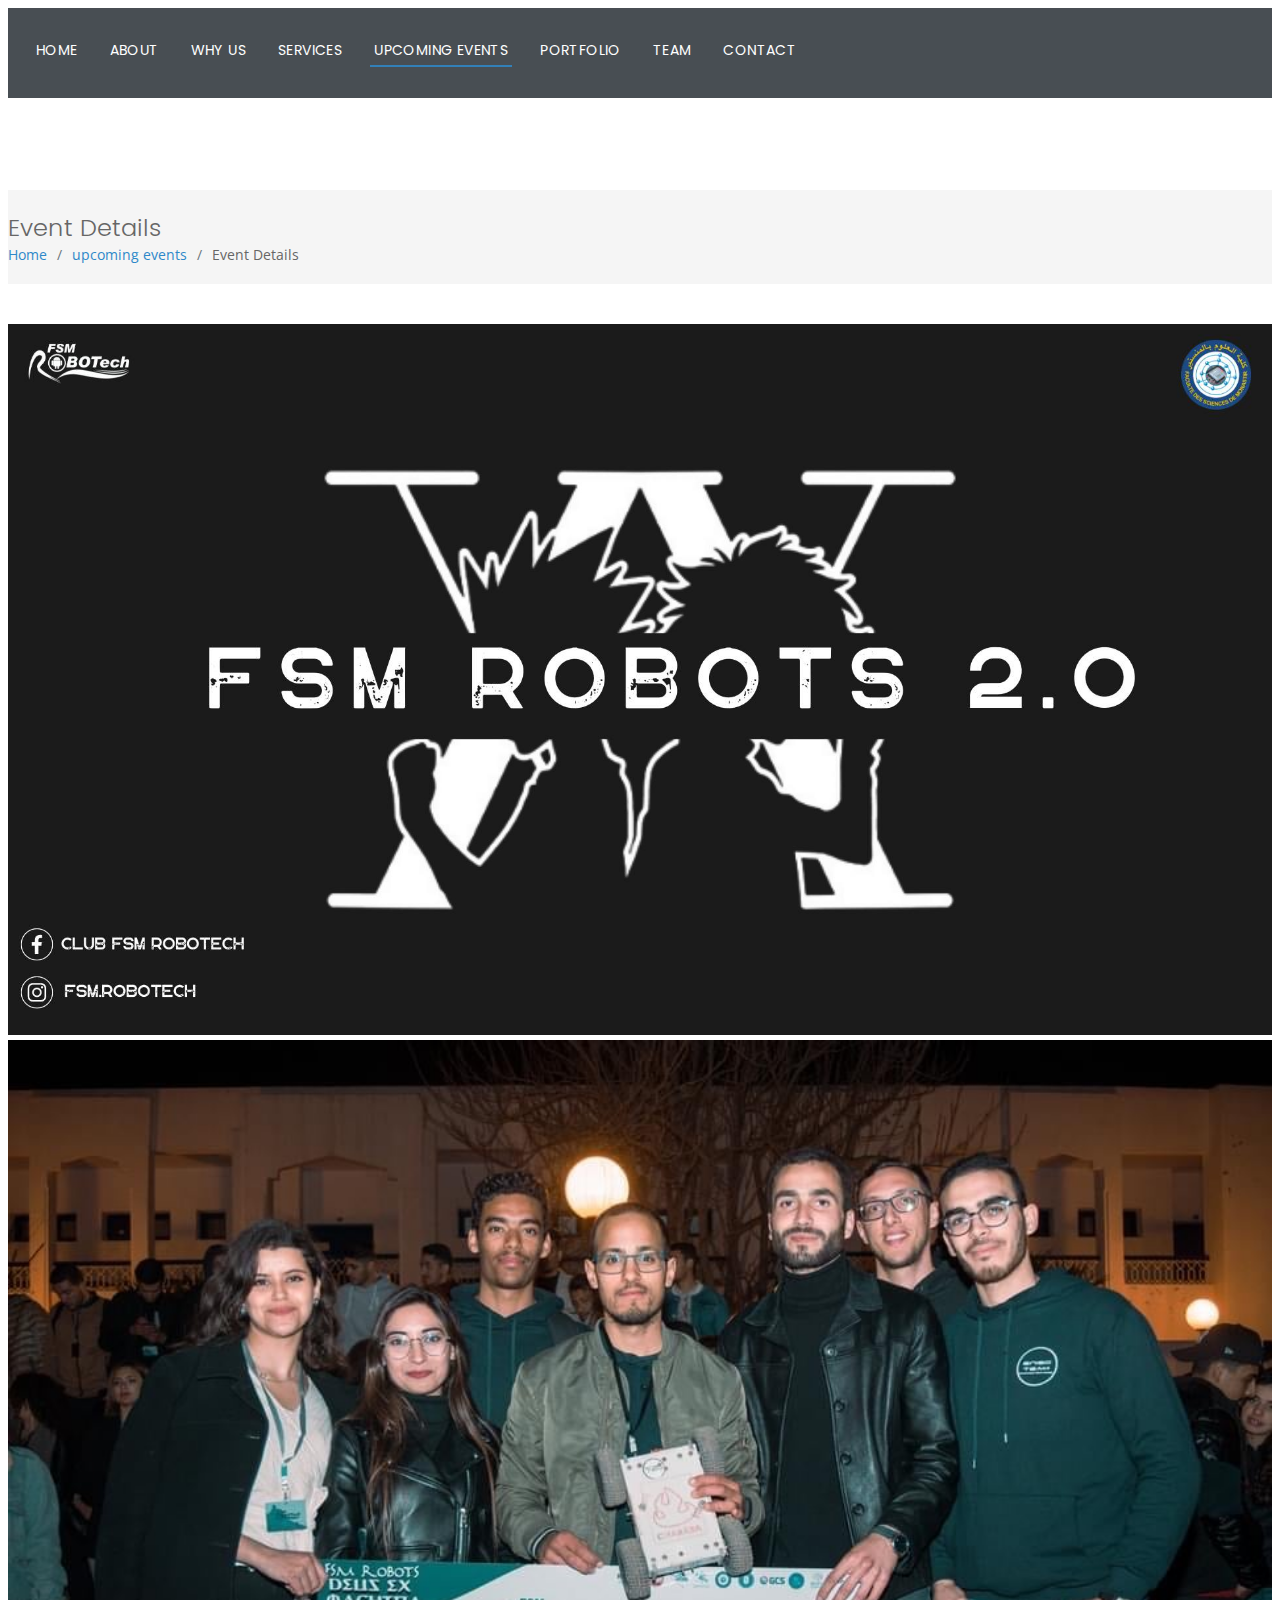
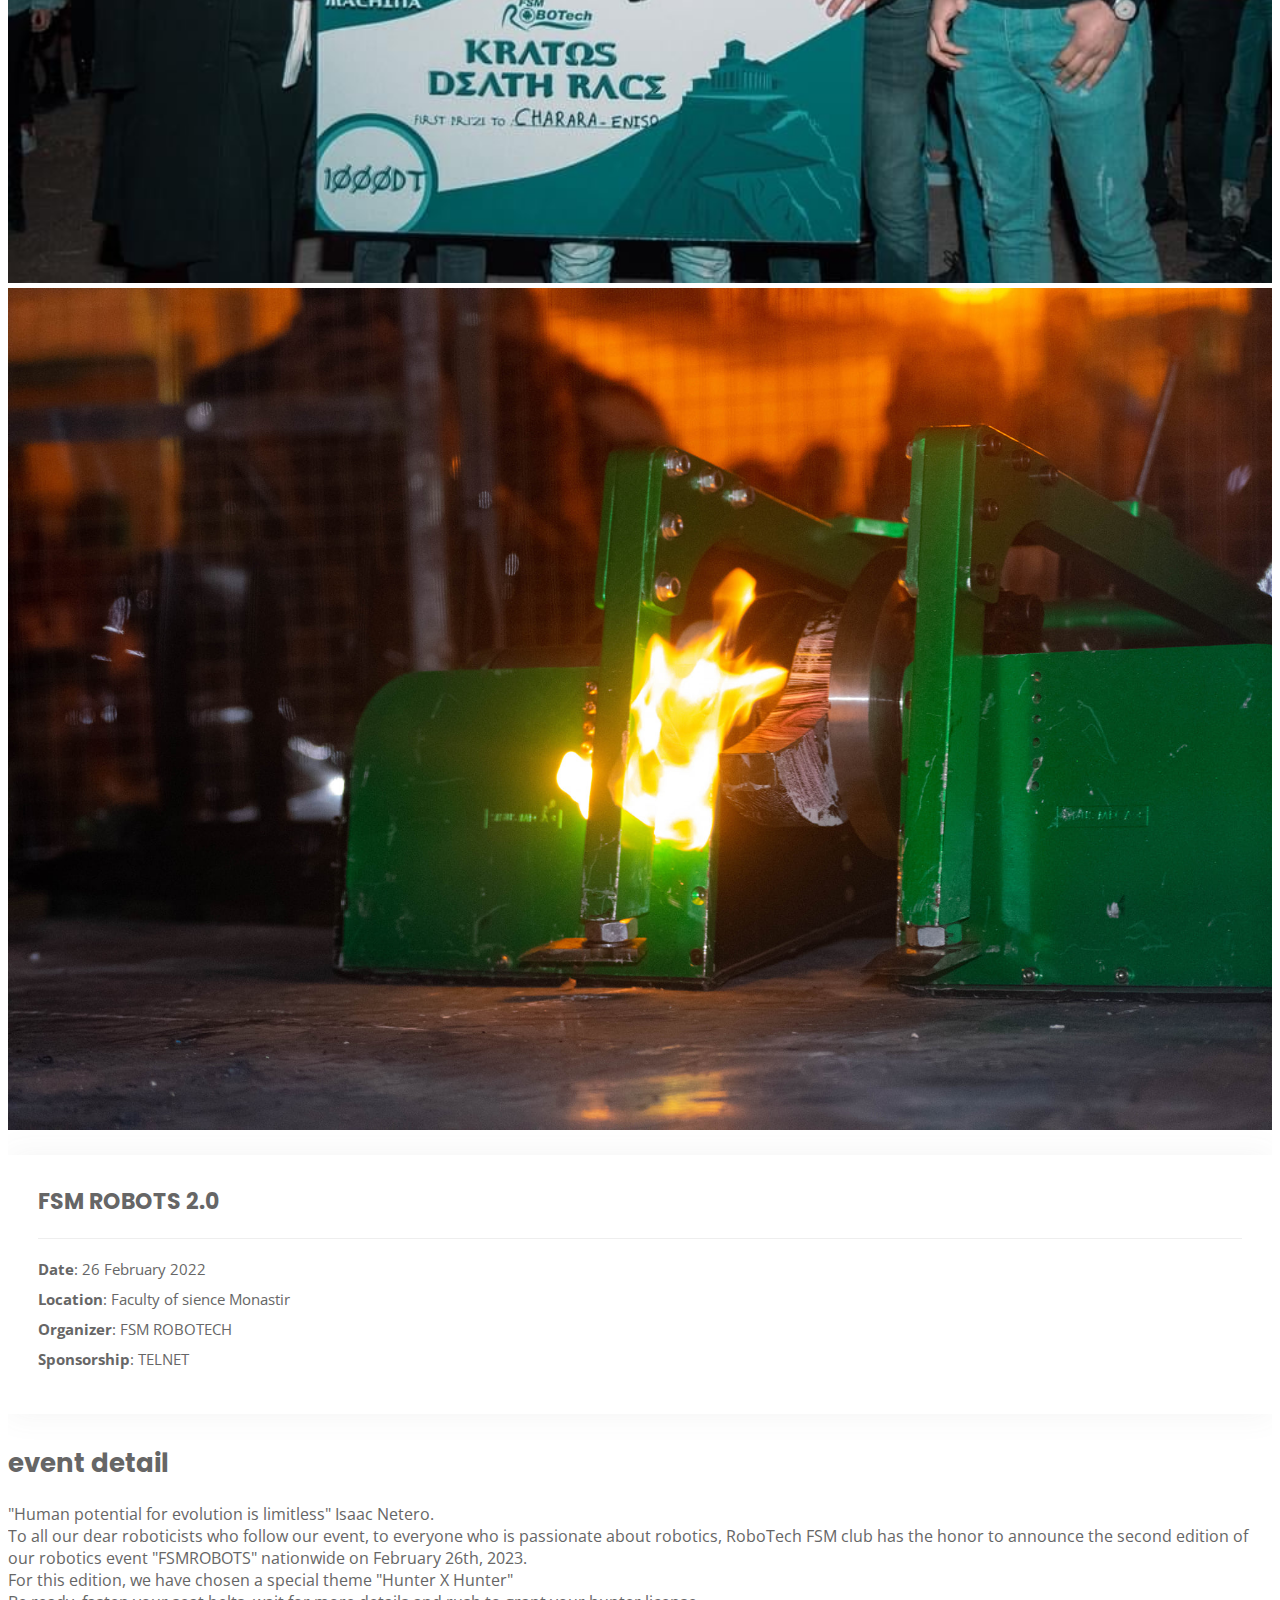
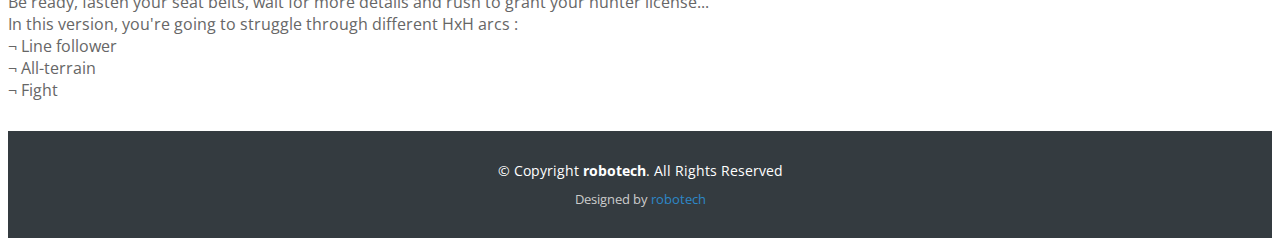
==== Fsmrobots2.0.html @ 3d5d0bc5 "adding fsm robots 2.0 competition index" ====
<!DOCTYPE html>
<html lang="en">

<head>
  <meta charset="utf-8">
  <meta content="width=device-width, initial-scale=1.0" name="viewport">

  <title>FSM ROBOTECH</title>
  <meta content="" name="description">
  <meta content="" name="keywords">

  <!-- Favicons -->
  <link href="assets/img/favicon.png" rel="icon">
  <link href="assets/img/apple-touch-icon.png" rel="apple-touch-icon">

  <!-- Google Fonts -->
  <link href="https://fonts.googleapis.com/css?family=Open+Sans:300,300i,400,400i,700,700i|Poppins:300,400,500,700" rel="stylesheet">

  <!-- Vendor CSS Files -->
  <link href="assets/vendor/aos/aos.css" rel="stylesheet">
  <link href="assets/vendor/bootstrap/css/bootstrap.min.css" rel="stylesheet">
  <link href="assets/vendor/bootstrap-icons/bootstrap-icons.css" rel="stylesheet">
  <link href="assets/vendor/boxicons/css/boxicons.min.css" rel="stylesheet">
  <link href="assets/vendor/glightbox/css/glightbox.min.css" rel="stylesheet">
  <link href="assets/vendor/swiper/swiper-bundle.min.css" rel="stylesheet">


  <!-- Template Main CSS File -->
  <link href="assets/css/style.css" rel="stylesheet">
</head>

<body>

  <!-- ======= Header ======= -->
  <header id="header" class="fixed-top d-flex align-items-center ">
    <div class="container d-flex justify-content-between align-items-center">

      <div id="logo">
        <a href="index.html"><img src="assets/img/logo.png" alt=""></a>
      </div>

      <nav id="navbar" class="navbar">
        <ul>
          <li><a class="nav-link scrollto" href="#hero">Home</a></li>
          <li><a class="nav-link scrollto" href="#about">About</a></li>
          <li><a class="nav-link scrollto" href="#presentation">why us</a></li>
          <li><a class="nav-link scrollto" href="#services">Services</a></li>
          <li><a class="nav-link scrollto active" href="#upcoming-events">upcoming events</a></li>
          <li><a class="nav-link scrollto " href="#portfolio">Portfolio</a></li>
          <li><a class="nav-link scrollto" href="#team">Team</a></li>
          <li><a class="nav-link scrollto" href="#contact">Contact</a></li>
        </ul>
        <i class="bi bi-list mobile-nav-toggle"></i>
      </nav><!-- .navbar -->
    </div>
  </header><!-- End Header -->

  <main id="main">

    <!-- ======= Breadcrumbs Section ======= -->
    <section class="breadcrumbs">
      <div class="container">

        <div class="d-flex justify-content-between align-items-center">
          <h2>Event Details</h2>
          <ol>
            <li><a href="index.html">Home</a></li>
            <li><a href="portfolio.html">upcoming events</a></li>
            <li>Event Details</li>
          </ol>
        </div>

      </div>
    </section><!-- Breadcrumbs Section -->

    <!-- ======= Portfolio Details Section ======= -->
    <section id="portfolio-details" class="portfolio-details">
      <div class="container">

        <div class="row gy-4">

          <div class="col-lg-8">
            <div class="portfolio-details-slider swiper">
              <div class="swiper-wrapper align-items-center">

                <div class="swiper-slide">
                  <img src="assets/img/fsm-robots2/fsm-robots1.jpg" alt="">
                </div>

                <div class="swiper-slide">
                  <img src="assets/img/fsm-robots2/fsm-robots2.jpg" alt="">
                </div>

                <div class="swiper-slide">
                  <img src="assets/img/fsm-robots2/fsm-robots3.jpg" alt="">
                </div>

              </div>
              <div class="swiper-pagination"></div>
            </div>
          </div>

          <div class="col-lg-4">
            <div class="portfolio-info">
              <h3>FSM ROBOTS 2.0</h3>
              <ul>
                <li><strong>Date</strong>: 26 February 2022</li>
                <li><strong>Location</strong>: Faculty of sience Monastir</li>
                <li><strong>Organizer</strong>: FSM ROBOTECH</li>
                <li><strong>Sponsorship</strong>: TELNET</li>
              </ul>
            </div>
            <div class="portfolio-description">
              <h2>event detail</h2>
              <p>
                "Human potential for evolution is limitless" Isaac Netero. <br>
                To all our dear roboticists who follow our event, to everyone who is passionate about robotics, RoboTech FSM club has the honor to announce the second edition of our robotics event "FSMROBOTS" nationwide on
                February 26th, 2023. <br>
                For this edition, we have chosen a special theme "Hunter X Hunter"<br>
                Be ready, fasten your seat belts, wait for more details and rush to grant your hunter license... <br>
                In this version, you're going to struggle through different HxH arcs : <br>
                ¬ Line follower <br>
                ¬ All-terrain <br>
                ¬ Fight <br>
              </p>
            </div>
          </div>

        </div>

      </div>
    </section><!-- End Portfolio Details Section -->

  </main><!-- End #main -->

  <!-- ======= Footer ======= -->
  <footer id="footer">
    <div class="footer-top">
      <div class="container">

      </div>
    </div>

    <div class="container">
      <div class="copyright">
        &copy; Copyright <strong>robotech</strong>. All Rights Reserved
      </div>
      <div class="credits">
        Designed by <a href="siterobotech ">robotech</a>
      </div>
    </div>
  </footer><!-- End Footer -->

  <a href="#" class="back-to-top d-flex align-items-center justify-content-center"><i class="bi bi-arrow-up-short"></i></a>

  <!-- Vendor JS Files -->
  <script src="assets/vendor/purecounter/purecounter_vanilla.js"></script>
  <script src="assets/vendor/aos/aos.js"></script>
  <script src="assets/vendor/bootstrap/js/bootstrap.bundle.min.js"></script>
  <script src="assets/vendor/glightbox/js/glightbox.min.js"></script>
  <script src="assets/vendor/isotope-layout/isotope.pkgd.min.js"></script>
  <script src="assets/vendor/swiper/swiper-bundle.min.js"></script>
  <script src="assets/vendor/php-email-form/validate.js"></script>

  <!-- Template Main JS File -->
  <script src="assets/js/main.js"></script>

  <!--bootstrap link-->
  <script src="assets/bootstrap/js/bootstrap.min.js"></script>


</body>

</html>
---- assets/css/style.css ----
body {
  background: #fff;
  color: #666666;
  font-family: "Open Sans", sans-serif;
}

a {
  color: #2d88c9;
  text-decoration: none;
}

a:hover,
a:active,
a:focus {
  color: #4e73c3;
  outline: none;
  text-decoration: none;
}

p {
  padding: 0;
  margin: 0 0 30px 0;
}

h1,
h2,
h3,
h4,
h5,
h6 {
  font-family: "Poppins", sans-serif;
  font-weight: 400;
  margin: 0 0 20px 0;
  padding: 0;
}

/*--------------------------------------------------------------
# Back to top button
--------------------------------------------------------------*/
.back-to-top {
  position: fixed;
  visibility: hidden;
  opacity: 0;
  right: 15px;
  bottom: 15px;
  z-index: 996;
  background: #338dce;
  width: 40px;
  height: 40px;
  border-radius: 4px;
  transition: all 0.4s;
}

.back-to-top i {
  font-size: 28px;
  color: #fff;
  line-height: 0;
}

.back-to-top:hover {
  background: #4d75cc;
  color: #fff;
}

.back-to-top.active {
  visibility: visible;
  opacity: 1;
}

/*--------------------------------------------------------------
# Disable AOS delay on mobile
--------------------------------------------------------------*/
@media screen and (max-width: 768px) {
  [data-aos-delay] {
    transition-delay: 0 !important;
  }
}

/*--------------------------------------------------------------
# Header
--------------------------------------------------------------*/
#header {
  height: 90px;
  transition: all 0.5s;
  z-index: 997;
  background: rgba(52, 59, 64, 0.9);
}

#header #logo h1 {
  font-size: 32px;
  margin: 0;
  line-height: 1;
  font-family: "Poppins", sans-serif;
  font-weight: 700;
  letter-spacing: 3px;
  text-transform: uppercase;
}

#header #logo h1 a,
#header #logo h1 a:hover {
  color: #fff;
}

#header #logo img {
  padding: 0;
  margin: 0;
}

#header.header-transparent {
  background: transparent;
}

#header.header-scrolled {
  background: rgba(52, 59, 64, 0.9);
  height: 70px;
  transition: all 0.5s;
}

.scrolled-offset {
  margin-top: 70px;
}

/*--------------------------------------------------------------
# Navigation Menu
--------------------------------------------------------------*/
/**
* Desktop Navigation 
*/
.navbar {
  padding: 0;
}

.navbar ul {
  margin: 0;
  padding: 0;
  display: flex;
  list-style: none;
  align-items: center;
}

.navbar li {
  position: relative;
}

.navbar>ul>li {
  white-space: nowrap;
  padding: 10px 0 10px 24px;
}

.navbar a,
.navbar a:focus {
  display: flex;
  align-items: center;
  justify-content: space-between;
  font-family: "Poppins", sans-serif;
  color: #fff;
  font-size: 14px;
  padding: 0 4px;
  white-space: nowrap;
  transition: 0.3s;
  letter-spacing: 0.4px;
  position: relative;
  text-transform: uppercase;
}

.navbar a i,
.navbar a:focus i {
  font-size: 12px;
  line-height: 0;
  margin-left: 5px;
}

.navbar>ul>li>a:before {
  content: "";
  position: absolute;
  width: 100%;
  height: 2px;
  bottom: -6px;
  left: 0;
  background-color: #3280b8;
  visibility: hidden;
  transform: scaleX(0);
  transition: all 0.3s ease-in-out 0s;
}

.navbar a:hover:before,
.navbar li:hover>a:before,
.navbar .active:before {
  visibility: visible;
  transform: scaleX(1);
}

.navbar a:hover,
.navbar .active,
.navbar .active:focus,
.navbar li:hover>a {
  color: #fff;
}
/**
* Mobile Navigation 
*/
.mobile-nav-toggle {
  color: #fff;
  font-size: 28px;
  cursor: pointer;
  display: none;
  line-height: 0;
  transition: 0.5s;
}

@media (max-width: 991px) {
  .mobile-nav-toggle {
    display: block;
  }

  .navbar ul {
    display: none;
  }
}

.navbar-mobile {
  position: fixed;
  overflow: hidden;
  top: 0;
  right: 0;
  left: 0;
  bottom: 0;
  background: rgba(77, 77, 77, 0.9);
  transition: 0.3s;
  z-index: 999;
}

.navbar-mobile .mobile-nav-toggle {
  position: absolute;
  top: 15px;
  right: 15px;
}

.navbar-mobile ul {
  display: block;
  position: absolute;
  top: 55px;
  right: 15px;
  bottom: 15px;
  left: 15px;
  padding: 10px 0;
  background-color: #fff;
  overflow-y: auto;
  transition: 0.3s;
}

.navbar-mobile>ul>li {
  padding: 0;
}

.navbar-mobile a:hover:before,
.navbar-mobile li:hover>a:before,
.navbar-mobile .active:before {
  visibility: hidden;
}

.navbar-mobile a,
.navbar-mobile a:focus {
  padding: 10px 20px;
  font-size: 15px;
  color: #666666;
}

.navbar-mobile a:hover,
.navbar-mobile .active,
.navbar-mobile li:hover>a {
  color: #3280b8;
}

.navbar-mobile .getstarted,
.navbar-mobile .getstarted:focus {
  margin: 15px;
}
/*--------------------------------------------------------------
# Hero Section
--------------------------------------------------------------*/
#hero {
  width: 100%;
  height: 100vh;
  background: url(../img/hero-bg.jpg) top center;
  background-size: cover;
  position: relative;
}

@media (min-width: 1024px) {
  #hero {
    background-attachment: fixed;
  }
}

#hero:before {
  content: "";
  background: rgba(0, 0, 0, 0.6);
  position: absolute;
  bottom: 0;
  top: 0;
  left: 0;
  right: 0;
}

#hero .hero-container {
  position: absolute;
  bottom: 0;
  top: 0;
  left: 0;
  right: 0;
  display: flex;
  justify-content: center;
  align-items: center;
  flex-direction: column;
  text-align: center;
}

#hero h1 {
  margin: 30px 0 10px 0;
  font-size: 48px;
  font-weight: 700;
  line-height: 56px;
  text-transform: uppercase;
  color: #fff;
}

@media (max-width: 768px) {
  #hero h1 {
    font-size: 28px;
    line-height: 36px;
  }
}

#hero h2 {
  color: #eee;
  margin-bottom: 50px;
  font-size: 24px;
}

@media (max-width: 768px) {
  #hero h2 {
    font-size: 18px;
    line-height: 24px;
    margin-bottom: 30px;
  }
}

#hero .btn-get-started {
  font-family: "Poppins", sans-serif;
  text-transform: uppercase;
  font-weight: 500;
  font-size: 16px;
  letter-spacing: 1px;
  display: inline-block;
  padding: 8px 28px;
  border-radius: 50px;
  transition: 0.5s;
  margin: 10px;
  border: 2px solid #fff;
  color: #fff;
}

#hero .btn-get-started:hover {
  background: #3280b8;
  border: 2px solid #3280b8;
}

/*--------------------------------------------------------------
# Sections
--------------------------------------------------------------*/
section {
  overflow: hidden;
}

/* Sections Header
--------------------------------*/
.section-header .section-title {
  font-size: 32px;
  color: #111;
  text-transform: uppercase;
  text-align: center;
  font-weight: 700;
  margin-bottom: 5px;
}

.section-header .section-description {
  text-align: center;
  padding-bottom: 40px;
  color: #999;
}

/*--------------------------------------------------------------
# Breadcrumbs
--------------------------------------------------------------*/
.breadcrumbs {
  padding: 20px 0;
  background-color: whitesmoke;
  min-height: 40px;
  margin-top: 92px;
}

.breadcrumbs h2 {
  font-size: 24px;
  font-weight: 300;
  margin: 0;
}

@media (max-width: 992px) {
  .breadcrumbs h2 {
    margin: 0 0 10px 0;
  }
}

.breadcrumbs ol {
  display: flex;
  flex-wrap: wrap;
  list-style: none;
  padding: 0;
  margin: 0;
  font-size: 14px;
}

.breadcrumbs ol li+li {
  padding-left: 10px;
}

.breadcrumbs ol li+li::before {
  display: inline-block;
  padding-right: 10px;
  color: #6c757d;
  content: "/";
}

@media (max-width: 768px) {
  .breadcrumbs .d-flex {
    display: block !important;
  }

  .breadcrumbs ol {
    display: block;
  }

  .breadcrumbs ol li {
    display: inline-block;
  }
}

/* About Us Section
--------------------------------*/
#about {
  background: #fff;
  padding: 80px 0;
}

#about .about-container .content {
  background: #fff;
}

#about .about-container .title {
  color: #333;
  font-weight: 700;
  font-size: 32px;
}
.background img {
  width: 700px;
  float: right;
}

@media (max-width: 768px) {
  .background img {
    width: 400px;
  }
  #about .about-container .title {
    padding-top: 15px;
  }
}

#about .about-container p {
  line-height: 26px;
}

#about .about-container p:last-child {
  margin-bottom: 0;
}

#about .about-container .icon-box {
  background: #fff;
  background-size: cover;
  padding: 0 0 30px 0;
}

#about .about-container .icon-box .icon {
  float: left;
  background: #fff;
  width: 64px;
  height: 64px;
  display: flex;
  justify-content: center;
  align-items: center;
  flex-direction: column;
  text-align: center;
  border-radius: 50%;
  border: 2px solid #3280b8;
}

#about .about-container .icon-box .icon i {
  color: #3280b8;
  font-size: 24px;
  line-height: 0;
}

#about .about-container .icon-box .title {
  margin-left: 80px;
  font-weight: 500;
  margin-bottom: 5px;
  font-size: 18px;
  text-transform: uppercase;
}

#about .about-container .icon-box .title a {
  color: #111;
}

#about .about-container .icon-box .description {
  margin-left: 80px;
  line-height: 24px;
  font-size: 14px;
}

/* Facts Section
--------------------------------*/
#facts {
  background: #f7f7f7;
  padding: 80px 0 60px 0;
}

#facts .counters span {
  font-size: 48px;
  display: block;
  color: #3280b8;
}

#facts .counters p {
  padding: 0;
  margin: 0 0 20px 0;
  font-family: "Poppins", sans-serif;
  font-size: 14px;
}

/* Services Section
--------------------------------*/
#services {
  background: #fff;
  background-size: cover;
  padding: 80px 0 60px 0;
}

#services .box {
  padding: 50px 20px;
  margin-bottom: 50px;
  text-align: center;
  border: 1px solid #e6e6e6;
  height: 200px;
  position: relative;
  background: #fafafa;
}

#services .icon {
  position: absolute;
  top: -36px;
  left: calc(50% - 36px);
  transition: 0.2s;
  border-radius: 50%;
  border: 6px solid #fff;
  display: flex;
  justify-content: center;
  align-items: center;
  flex-direction: column;
  text-align: center;
  width: 72px;
  height: 72px;
  background: #3280b8;
}

#services .icon a {
  display: inline-block;
}

#services .icon i {
  color: #fff;
  font-size: 24px;
  line-height: 0;
}

#services .box:hover .icon {
  background: #fff;
  border: 2px solid #3280b8;
}

#services .box:hover .icon i {
  color: #3280b8;
}

#services .box:hover .icon a {
  color: #3280b8;
}

#services .title {
  font-weight: 700;
  font-size: 18px;
  margin-bottom: 15px;
  text-transform: uppercase;
}

#services .title a {
  color: #111;
}

#services .description {
  font-size: 14px;
  line-height: 24px;
}

/* Call To Action Section
--------------------------------*/
#call-to-action {
  background: linear-gradient(rgba(0, 0, 0, 0.6), rgba(0, 0, 0, 0.6)), url(../img/call-to-action-bg.jpg) fixed center center;
  background-size: cover;
  padding: 80px 0;
}

@media (max-width: 1024px) {
  #call-to-action {
    background-attachment: scroll;
  }
}

#call-to-action .cta-title {
  color: #fff;
  font-size: 28px;
  font-weight: 700;
}

#call-to-action .cta-text {
  color: #fff;
}

@media (min-width: 769px) {
  #call-to-action .cta-btn-container {
    display: flex;
    align-items: center;
    justify-content: flex-end;
  }
}

#call-to-action .cta-btn {
  font-family: "Poppins", sans-serif;
  text-transform: uppercase;
  font-weight: 500;
  font-size: 16px;
  letter-spacing: 1px;
  display: inline-block;
  padding: 8px 30px;
  border-radius: 50px;
  transition: 0.5s;
  margin: 10px;
  border: 2px solid #fff;
  color: #fff;
}

#call-to-action .cta-btn:hover {
  background: #3280b8;
  border: 2px solid #3280b8;
}

/* Portfolio Section
--------------------------------*/
#portfolio {
  background: #f7f7f7;
  padding: 80px 0;
}

#portfolio #portfolio-flters {
  padding: 0;
  margin: 0 auto 25px auto;
  list-style: none;
  text-align: center;
  border-radius: 50px;
}

#portfolio #portfolio-flters li {
  cursor: pointer;
  display: inline-block;
  padding: 12px 18px 14px 18px;
  font-size: 14px;
  font-weight: 500;
  line-height: 1;
  color: #666666;
  margin: 0 5px 10px 5px;
  transition: all ease-in-out 0.3s;
  background: white;
  border-radius: 4px;
}

#portfolio #portfolio-flters li:hover,
#portfolio #portfolio-flters li.filter-active {
  color: #fff;
  background: #3280b8;
}

#portfolio #portfolio-flters li:last-child {
  margin-right: 0;
}

#portfolio .portfolio-item {
  margin-bottom: 30px;
  overflow: hidden;
}

#portfolio .portfolio-item img {
  position: relative;
  top: 0;
  transition: all 0.6s cubic-bezier(0.645, 0.045, 0.355, 1);
}

#portfolio .portfolio-item .portfolio-info {
  opacity: 0;
  position: absolute;
  left: 12px;
  right: 12px;
  bottom: -50px;
  z-index: 3;
  transition: all ease-in-out 0.3s;
  background: #3280b8;
  padding: 15px 20px;
}

#portfolio .portfolio-item .portfolio-info h4 {
  font-size: 18px;
  color: #fff;
  font-weight: 600;
}

#portfolio .portfolio-item .portfolio-info p {
  color: #fff;
  font-size: 14px;
  margin-bottom: 0;
}

#portfolio .portfolio-item .portfolio-info .preview-link,
#portfolio .portfolio-item .portfolio-info .details-link {
  position: absolute;
  right: 50px;
  font-size: 24px;
  top: calc(50% - 18px);
  color: white;
  transition: ease-in-out 0.3s;
}

#portfolio .portfolio-item .portfolio-info .preview-link:hover,
#portfolio .portfolio-item .portfolio-info .details-link:hover {
  color: #a4ebd4;
}

#portfolio .portfolio-item .portfolio-info .details-link {
  right: 15px;
}

#portfolio .portfolio-item:hover img {
  top: -30px;
}

#portfolio .portfolio-item:hover .portfolio-info {
  opacity: 1;
  bottom: 0;
}

/*--------------------------------------------------------------
# Portfolio Details
--------------------------------------------------------------*/
.portfolio-details {
  padding-top: 40px;
}

.portfolio-details .portfolio-details-slider img {
  width: 100%;
}

.portfolio-details .portfolio-details-slider .swiper-pagination {
  margin-top: 20px;
  position: relative;
}

.portfolio-details .portfolio-details-slider .swiper-pagination .swiper-pagination-bullet {
  width: 12px;
  height: 12px;
  background-color: #fff;
  opacity: 1;
  border: 1px solid #3280b8;
}

.portfolio-details .portfolio-details-slider .swiper-pagination .swiper-pagination-bullet-active {
  background-color: #3280b8;
}

.portfolio-details .portfolio-info {
  padding: 30px;
  box-shadow: 0px 0 30px rgba(102, 102, 102, 0.08);
}

.portfolio-details .portfolio-info h3 {
  font-size: 22px;
  font-weight: 700;
  margin-bottom: 20px;
  padding-bottom: 20px;
  border-bottom: 1px solid #eee;
}

.portfolio-details .portfolio-info ul {
  list-style: none;
  padding: 0;
  font-size: 15px;
}

.portfolio-details .portfolio-info ul li+li {
  margin-top: 10px;
}

.portfolio-details .portfolio-description {
  padding-top: 30px;
}

.portfolio-details .portfolio-description h2 {
  font-size: 26px;
  font-weight: 700;
  margin-bottom: 20px;
}

.portfolio-details .portfolio-description p {
  padding: 0;
}

/* Team Section
--------------------------------*/
#team {
  background: #fff;
  padding: 80px 0 60px 0;
}

#team .member {
  text-align: center;
  margin-bottom: 20px;
}

#team .member .pic {
  margin-bottom: 15px;
  overflow: hidden;
  height: 260px;
}

#team .member .pic img {
  max-width: 100%;
}

#team .member h4 {
  font-weight: 700;
  margin-bottom: 2px;
  font-size: 18px;
}

#team .member span {
  font-style: italic;
  display: block;
  font-size: 13px;
}

#team .member .social {
  margin-top: 15px;
}

#team .member .social a {
  color: #b3b3b3;
}

#team .member .social a:hover {
  color: #3280b8;
}

#team .member .social i {
  font-size: 18px;
  margin: 0 2px;
}

/* Contact Section
--------------------------------*/
#contact {
  background: #f7f7f7;
  padding: 80px 0 40px 0;
}

#contact #google-map {
  height: 300px;
  margin-bottom: 20px;
}

#contact .info {
  color: #333333;
}

#contact .info i {
  font-size: 32px;
  color: #3280b8;
  float: left;
  line-height: 0;
}

#contact .info p {
  padding: 0 0 10px 50px;
  margin-bottom: 20px;
  line-height: 22px;
  font-size: 14px;
}

#contact .info .email p {
  padding-top: 5px;
}

#contact .social-links {
  padding: 20px 0;
}

#contact .social-links a {
  font-size: 18px;
  background: #333;
  color: #fff;
  line-height: 1;
  border-radius: 50%;
  text-align: center;
  width: 36px;
  height: 36px;
  transition: 0.3s;
  display: inline-flex;
  align-items: center;
  justify-content: center;
}

#contact .social-links a i {
  line-height: 0;
}

#contact .social-links a:hover {
  background: #3280b8;
  color: #fff;
}

#contact .php-email-form .error-message {
  display: none;
  color: #fff;
  background: #ed3c0d;
  text-align: left;
  padding: 15px;
  font-weight: 600;
}

#contact .php-email-form .error-message br+br {
  margin-top: 25px;
}

#contact .php-email-form .sent-message {
  display: none;
  color: #fff;
  background: #3280b8;
  text-align: center;
  padding: 15px;
  font-weight: 600;
}

#contact .php-email-form .loading {
  display: none;
  background: #fff;
  text-align: center;
  padding: 15px;
}

#contact .php-email-form .loading:before {
  content: "";
  display: inline-block;
  border-radius: 50%;
  width: 24px;
  height: 24px;
  margin: 0 10px -6px 0;
  border: 3px solid #3280b8;
  border-top-color: #eee;
  -webkit-animation: animate-loading 1s linear infinite;
  animation: animate-loading 1s linear infinite;
}

#contact .php-email-form input,
#contact .php-email-form textarea {
  border-radius: 0;
  box-shadow: none;
  font-size: 14px;
}

#contact .php-email-form input::focus,
#contact .php-email-form textarea::focus {
  background-color: #3280b8;
}

#contact .php-email-form button[type=submit] {
  background: #3280b8;
  border: 0;
  padding: 10px 24px;
  color: #fff;
  transition: 0.4s;
}

#contact .php-email-form button[type=submit]:hover {
  background: #4ea5e3;
}

@-webkit-keyframes animate-loading {
  0% {
    transform: rotate(0deg);
  }

  100% {
    transform: rotate(360deg);
  }
}

@keyframes animate-loading {
  0% {
    transform: rotate(0deg);
  }

  100% {
    transform: rotate(360deg);
  }
}

/*--------------------------------------------------------------
# Footer
--------------------------------------------------------------*/
#footer {
  background: #343b40;
  padding: 30px 0;
  color: #fff;
  font-size: 14px;
}

#footer .copyright {
  text-align: center;
}

#footer .credits {
  padding-top: 10px;
  text-align: center;
  font-size: 13px;
  color: #ccc;
}

/* caroussel css */
#upcoming-events {
  padding: 10vh;
}
#upcoming-events h3{
  text-align: center;
  font-family:"Poppins", sans-serif ;
  color: #111;
  text-transform: uppercase;
  text-align: center;
  font-weight: 700;
  margin-bottom: 5px;
}
.photo-card {
  background-color: #2d3638;
  border-radius: 10px;
  display: flex;
  flex-direction: column;
  width: 100%;
  max-width: 700px;
  margin-left: auto;
  margin-right: auto;
}

@media screen and (min-width: 700px) {
  .photo-card {
    flex-direction: row;
  }
}

.photo-background {
  background-position: center;
  background-size: cover;
  border-top-left-radius: 10px;
  border-top-right-radius: 10px;
  min-height: 250px;
}

@media screen and (min-width: 700px) {
  .photo-background {
    border-top-left-radius: 10px;
    border-top-right-radius: 0;
    border-bottom-left-radius: 10px;
    min-height: none;
    width: 50%;
  }
}

.photo-details {
  padding: 2.1875em 5%;
}

@media screen and (min-width: 700px) {
  .photo-details {
    width: 50%;
  }
}

.photo-details h1, .photo-details h4 {
  color: #fff;
  font-weight: 500;
  margin: 0;
}

.photo-details h1 {
  font-size: 125%;
  line-height: 1;
  margin-bottom: 0.35em;
}

.photo-tags ul {
  list-style-type: none;
  margin: 0;
  padding: 0;
  display: flex;
  flex-wrap: wrap;
  font-size: 87.5%;
  margin-top: 0.35em;
  text-transform: lowercase;
}

.photo-tags li {
  margin: 0 0.35em 0.35em 0;
}

.photo-tags a {
  background-color: #191e20;
  border-radius: 50px;
  color: #fff;
  display: block;
  padding: 0.3125em 1.25em;
  text-decoration: none;
  transition: color 0.3s ease;
}

.photo-tags a:hover, .photo-tags a:focus {
  color: #e37544;
}

.photo-details p {
  color: white;
}
.date {
  padding: 0.5vw;
  height: 21%;
  width: 15%;
  background-color: #2d3638;
  overflow: hidden;
  border-bottom-right-radius: 10px;
}
.date li {
  padding:0;
  margin: 0;
  list-style: none;
  color: white;
}

/*photo presentation*/
#presentation {
  margin: auto;
  padding: auto;
  padding-top: 10vh;
  align-items: center;
  text-align: center;
}
.descrip{
  padding-top: 10vh;
}
#presentation h3 {
  text-align: center;
  font-family:"Poppins", sans-serif ;
  color: #111;
  text-transform: uppercase;
  text-align: center;
  font-weight: 700;
  margin-bottom: 20px;
  padding: 3vh;
}
.special .des-img img {
  width: 30vw;
}
.special {
  margin-bottom: 10vh;
}
@media (min-width: 768px) {
.other .description-img img {
  width: 450px;
  float: right;
}
.other .description-img{
  width: 80%;
  margin-left: 10%;
}
.test {
  display: flex;
  align-items: center;
  justify-content: center;
  gap: 5rem;
}
}
@media (max-width: 768px) {
  .other .description-img img{
    width: 400px;
  }
  .test {
    display: block;
    gap: 5rem;
  }
  .other .description-img p{
    margin-left: 20px;
    margin-right: 20px;
  }
}
.colored {
  background-color: #f7f7f7;
}
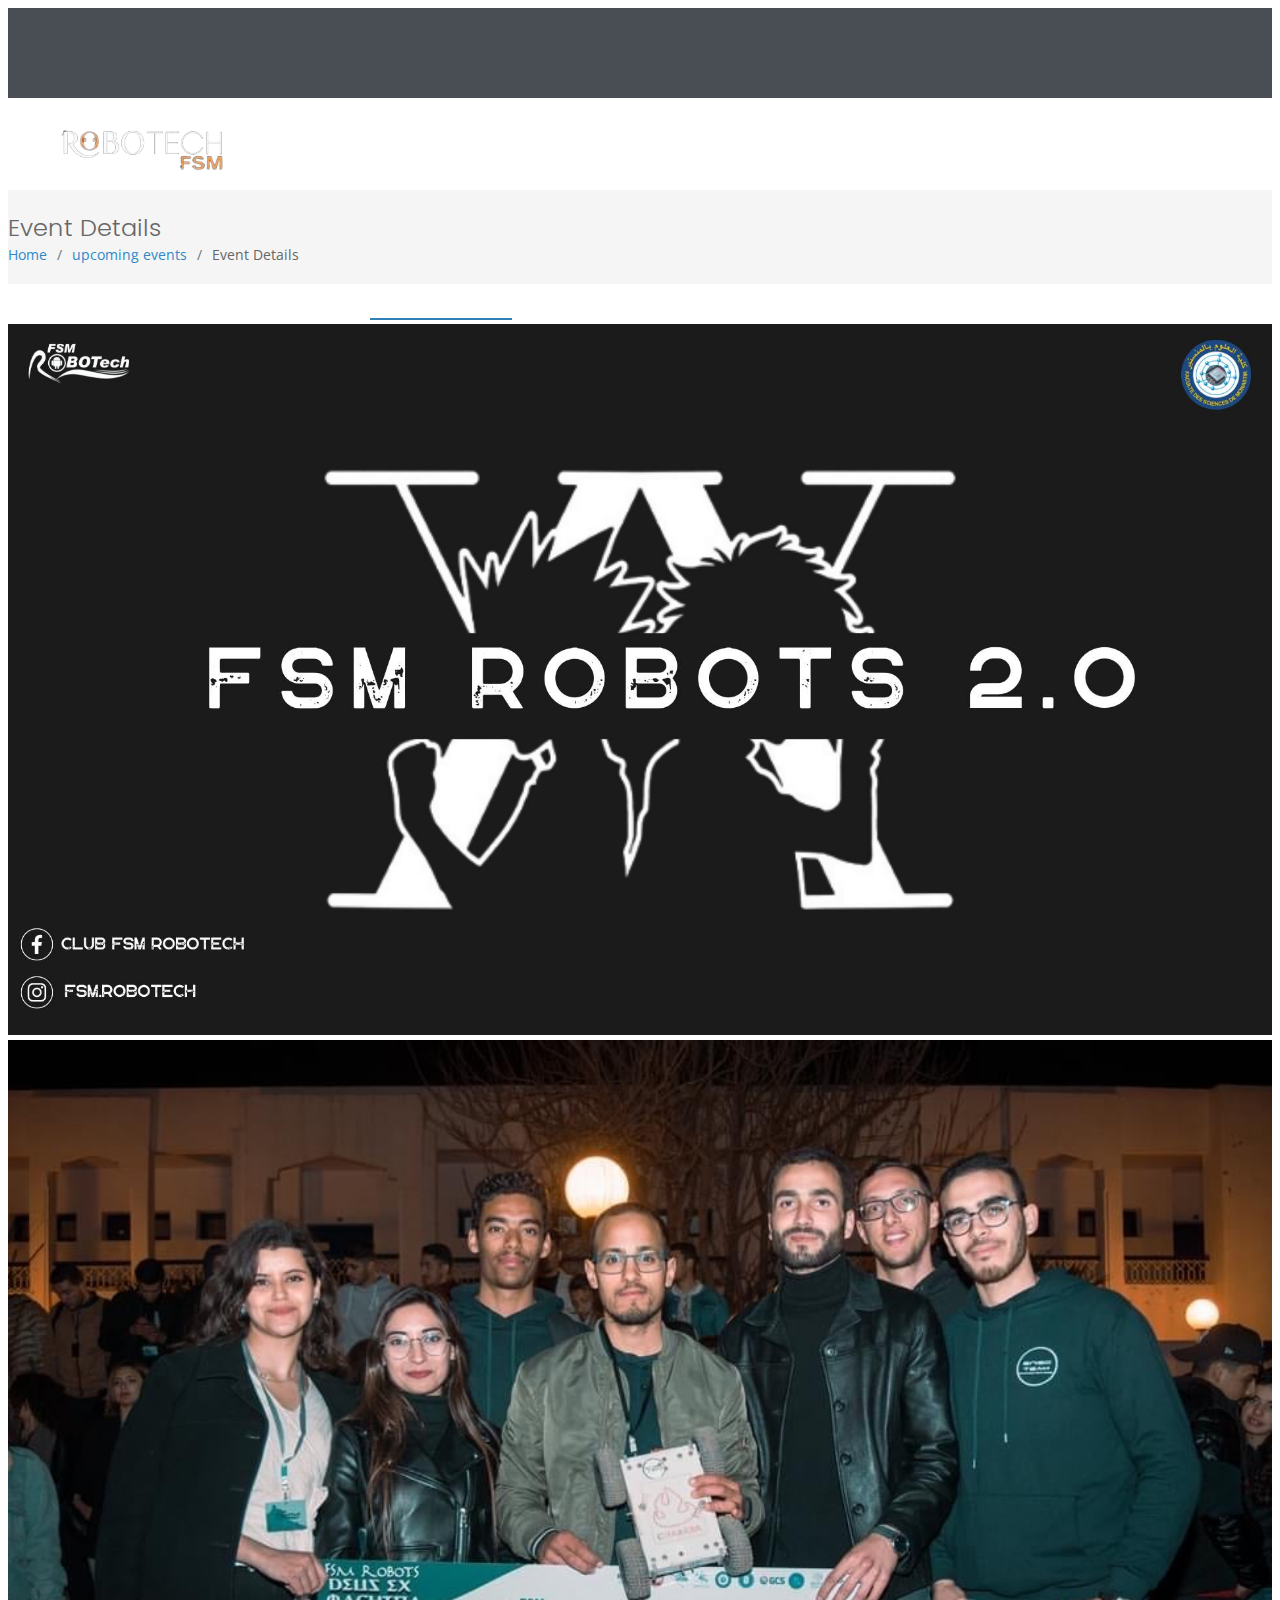
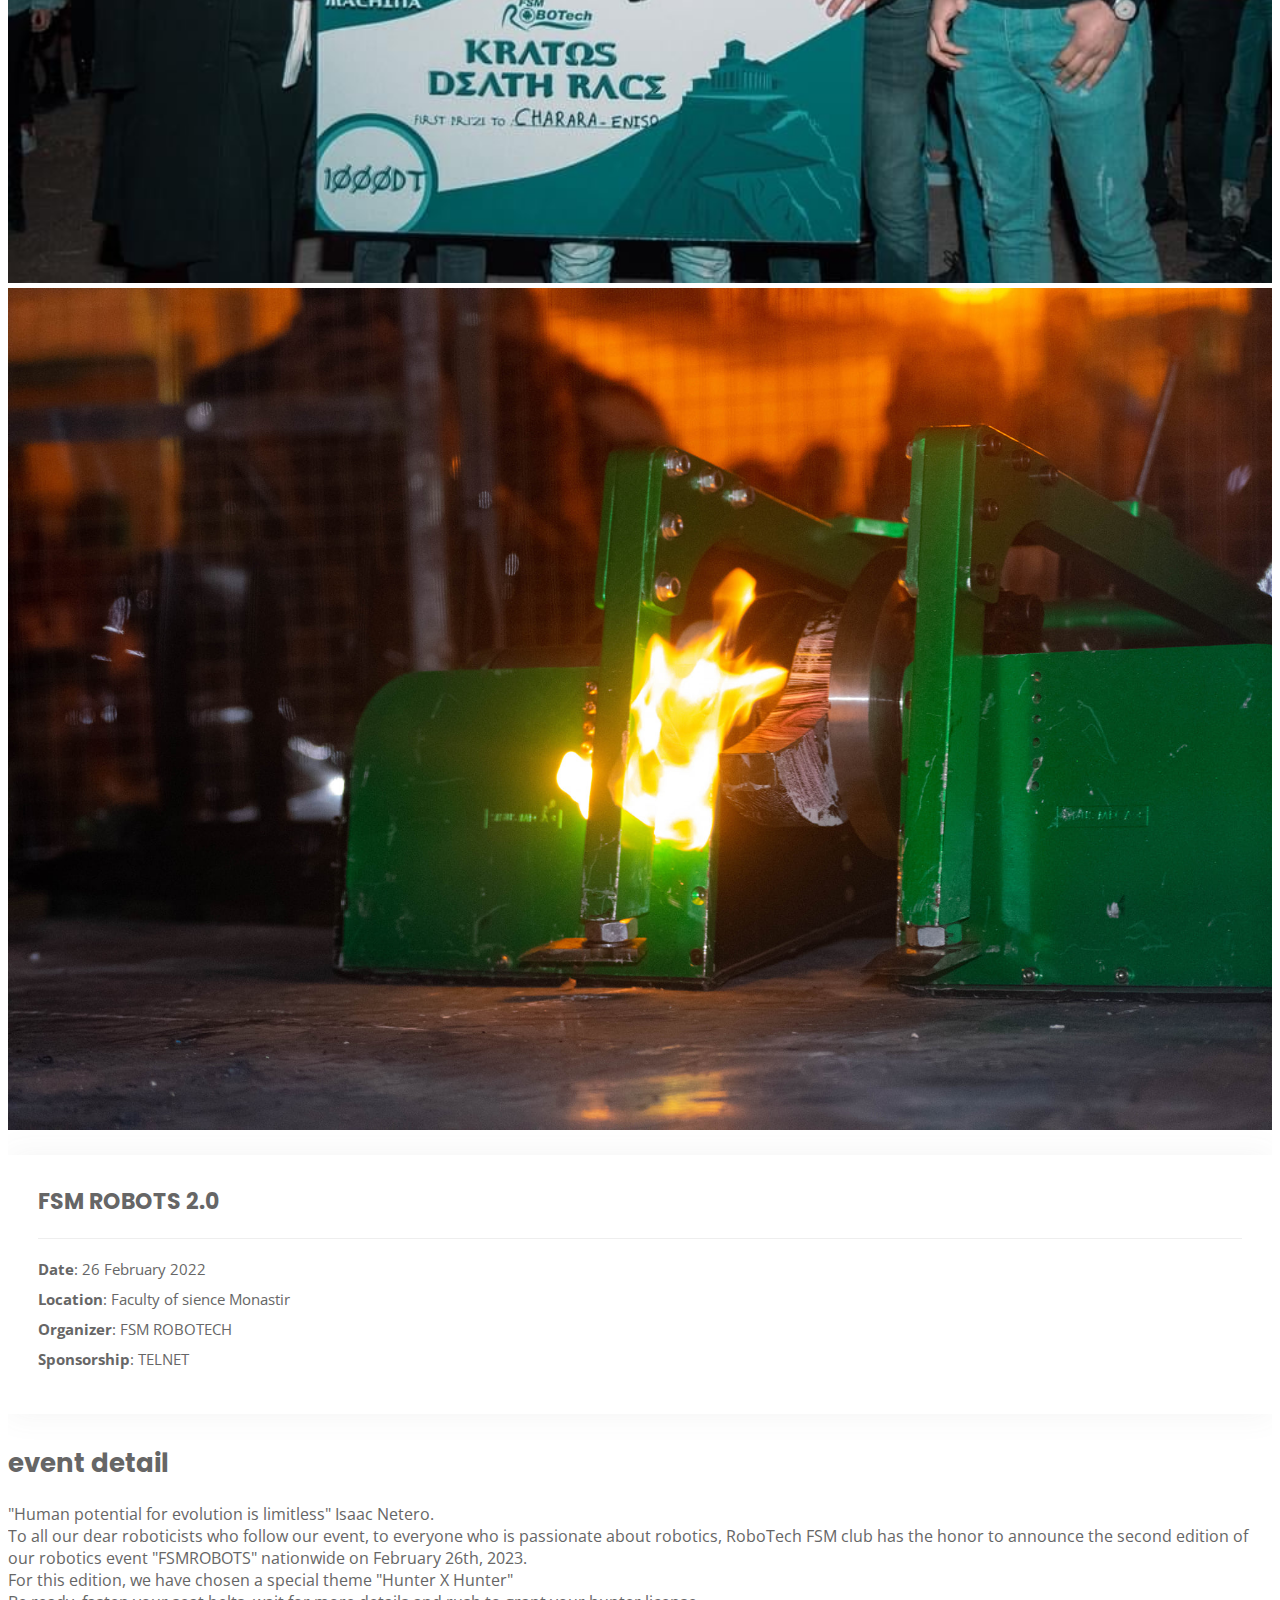
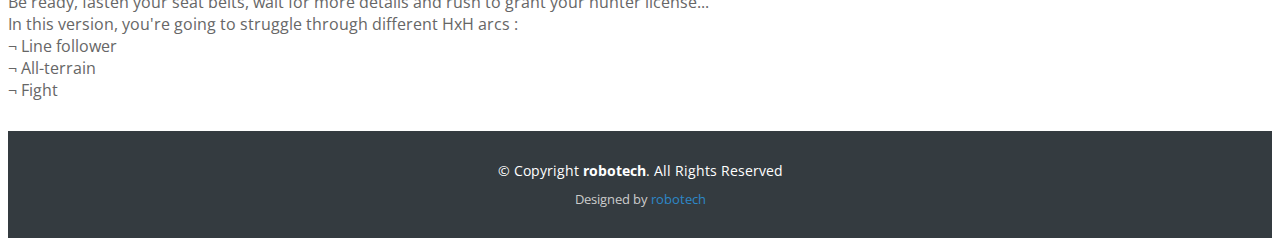
==== commit b7a1bfff: "main changes n adding presentation images n cover" ====
--- a/Fsmrobots2.0.html
+++ b/Fsmrobots2.0.html
@@ -5,7 +5,7 @@
   <meta charset="utf-8">
   <meta content="width=device-width, initial-scale=1.0" name="viewport">
 
-  <title>FSM ROBOTECH</title>
+  <title>FSM ROBOTS 2.0</title>
   <meta content="" name="description">
   <meta content="" name="keywords">
 
@@ -36,19 +36,19 @@
     <div class="container d-flex justify-content-between align-items-center">
 
       <div id="logo">
-        <a href="index.html"><img src="assets/img/logo.png" alt=""></a>
+        <a href="ROBOTECH.html"><img src="assets/img/logo.png" alt=""></a>
       </div>
 
       <nav id="navbar" class="navbar">
         <ul>
-          <li><a class="nav-link scrollto" href="#hero">Home</a></li>
-          <li><a class="nav-link scrollto" href="#about">About</a></li>
-          <li><a class="nav-link scrollto" href="#presentation">why us</a></li>
-          <li><a class="nav-link scrollto" href="#services">Services</a></li>
-          <li><a class="nav-link scrollto active" href="#upcoming-events">upcoming events</a></li>
-          <li><a class="nav-link scrollto " href="#portfolio">Portfolio</a></li>
-          <li><a class="nav-link scrollto" href="#team">Team</a></li>
-          <li><a class="nav-link scrollto" href="#contact">Contact</a></li>
+          <li><a class="nav-link scrollto" href="ROBOTECH.html#Home">Home</a></li>
+          <li><a class="nav-link scrollto" href="ROBOTECH.html#about">About</a></li>
+          <li><a class="nav-link scrollto" href="ROBOTECH.html#presentation">why us</a></li>
+          <li><a class="nav-link scrollto" href="ROBOTECH.html#services">Services</a></li>
+          <li><a class="nav-link scrollto active" href="ROBOTECH.html#upcoming-events">upcoming events</a></li>
+          <li><a class="nav-link scrollto " href="ROBOTECH.html#portfolio">Portfolio</a></li>
+          <li><a class="nav-link scrollto" href="ROBOTECH.html#team">Team</a></li>
+          <li><a class="nav-link scrollto" href="ROBOTECH.html#contact">Contact</a></li>
         </ul>
         <i class="bi bi-list mobile-nav-toggle"></i>
       </nav><!-- .navbar -->
@@ -64,8 +64,8 @@
         <div class="d-flex justify-content-between align-items-center">
           <h2>Event Details</h2>
           <ol>
-            <li><a href="index.html">Home</a></li>
-            <li><a href="portfolio.html">upcoming events</a></li>
+            <li><a href="ROBOTECH.html">Home</a></li>
+            <li><a href="ROBOTECH.html#upcoming-events">upcoming events</a></li>
             <li>Event Details</li>
           </ol>
         </div>
--- a/assets/css/style.css
+++ b/assets/css/style.css
@@ -86,24 +86,10 @@
   background: rgba(52, 59, 64, 0.9);
 }
 
-#header #logo h1 {
-  font-size: 32px;
-  margin: 0;
-  line-height: 1;
-  font-family: "Poppins", sans-serif;
-  font-weight: 700;
-  letter-spacing: 3px;
-  text-transform: uppercase;
-}
-
-#header #logo h1 a,
-#header #logo h1 a:hover {
-  color: #fff;
-}
-
 #header #logo img {
   padding: 0;
   margin: 0;
+  width: 30vh;
 }
 
 #header.header-transparent {
@@ -282,7 +268,7 @@
 #hero {
   width: 100%;
   height: 100vh;
-  background: url(../img/hero-bg.jpg) top center;
+  background: url(../img/cover.jpg) top center;
   background-size: cover;
   position: relative;
 }
@@ -625,7 +611,7 @@
 /* Call To Action Section
 --------------------------------*/
 #call-to-action {
-  background: linear-gradient(rgba(0, 0, 0, 0.6), rgba(0, 0, 0, 0.6)), url(../img/call-to-action-bg.jpg) fixed center center;
+  background: linear-gradient(rgba(0, 0, 0, 0.6), rgba(0, 0, 0, 0.6)), url(../img/img-set/call.jpg) fixed center center;
   background-size: cover;
   padding: 80px 0;
 }
@@ -1157,7 +1143,7 @@
 }
 
 .photo-tags a:hover, .photo-tags a:focus {
-  color: #e37544;
+  color: #338dce;
 }
 
 .photo-details p {
@@ -1236,4 +1222,5 @@
 }
 .colored {
   background-color: #f7f7f7;
+  padding-bottom: 5vh;
 }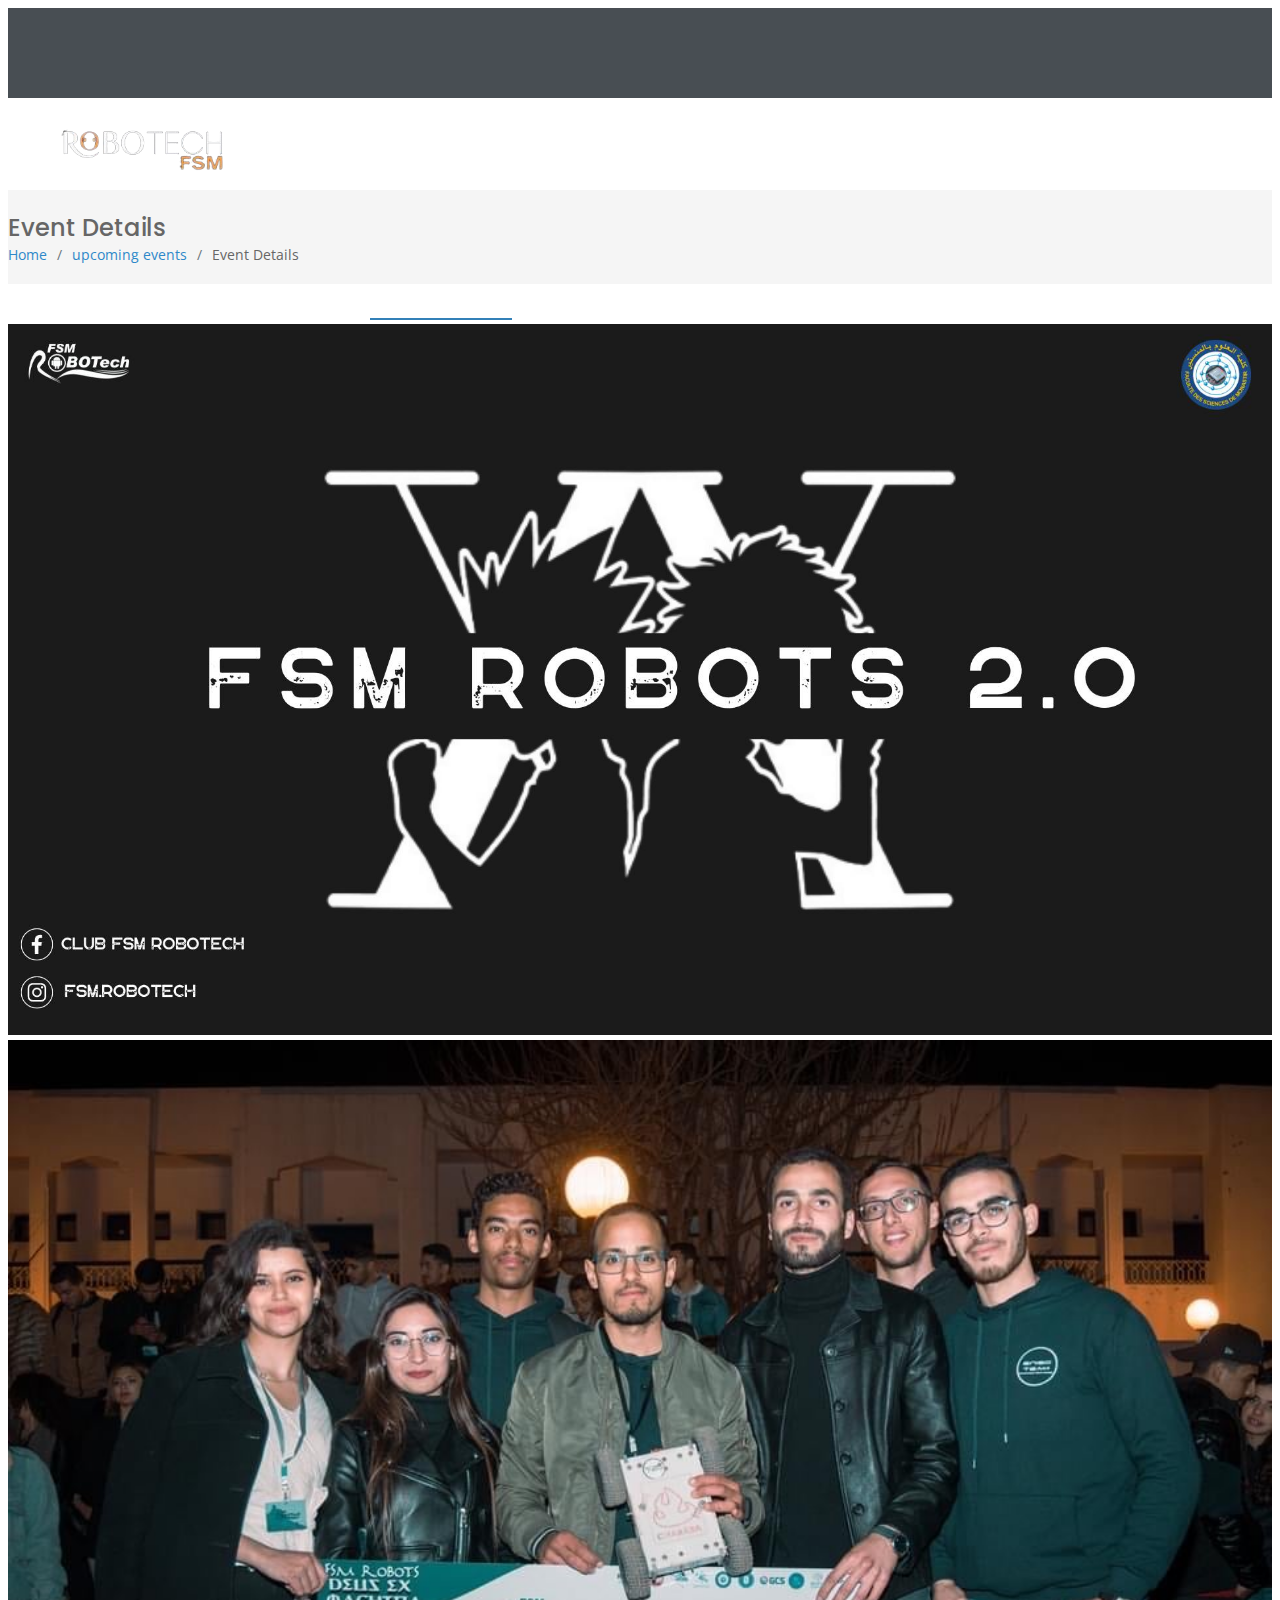
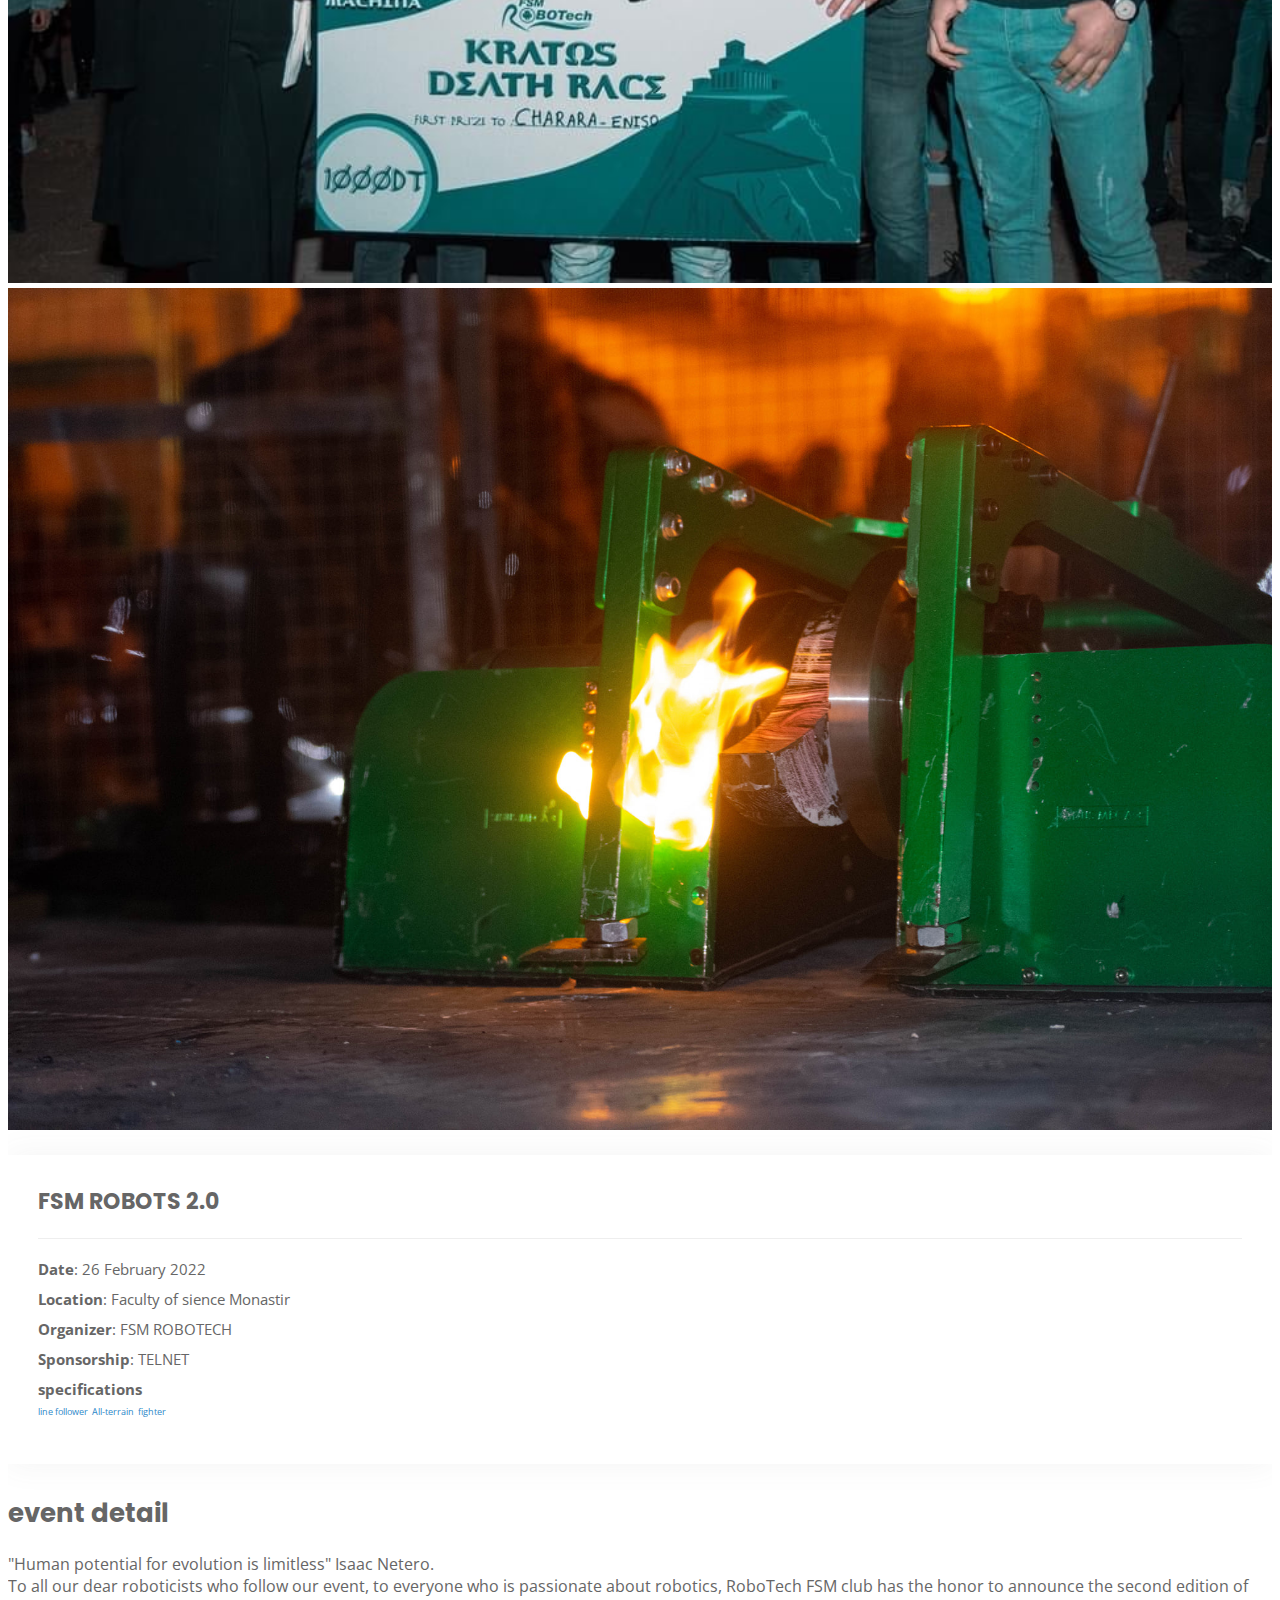
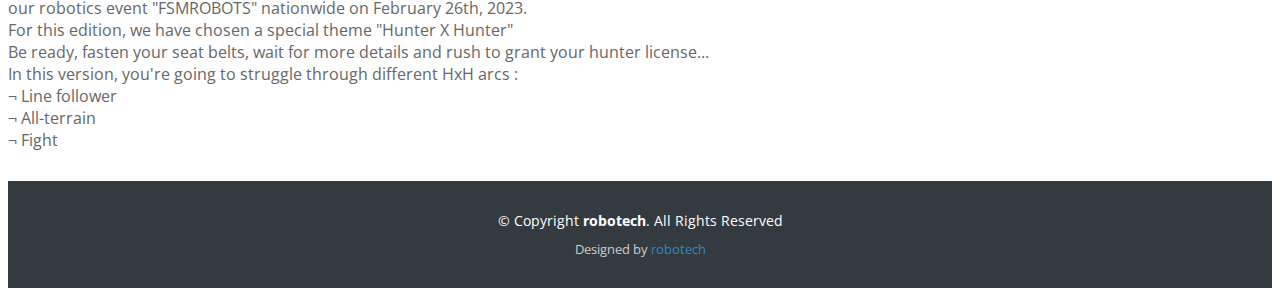
==== commit c9e605e8: "final changes n deleting building leaders" ====
--- a/Fsmrobots2.0.html
+++ b/Fsmrobots2.0.html
@@ -108,6 +108,11 @@
                 <li><strong>Location</strong>: Faculty of sience Monastir</li>
                 <li><strong>Organizer</strong>: FSM ROBOTECH</li>
                 <li><strong>Sponsorship</strong>: TELNET</li>
+                <li><strong>specifications</strong><br>
+                  <a href="#" class="btn btn-primary btn-lg disabled cahier" role="button" aria-disabled="true">line follower</a>
+                  <a href="#" class="btn btn-primary btn-lg disabled cahier" role="button" aria-disabled="true">All-terrain</a>
+                  <a href="#" class="btn btn-primary btn-lg disabled cahier" role="button" aria-disabled="true">fighter</a>
+                </li>
               </ul>
             </div>
             <div class="portfolio-description">
--- a/assets/css/style.css
+++ b/assets/css/style.css
@@ -268,7 +268,7 @@
 #hero {
   width: 100%;
   height: 100vh;
-  background: url(../img/cover.jpg) top center;
+  background: url(../img/img-set/cover-2.jpg) top center;
   background-size: cover;
   position: relative;
 }
@@ -388,7 +388,7 @@
 
 .breadcrumbs h2 {
   font-size: 24px;
-  font-weight: 300;
+  font-weight: 500;
   margin: 0;
 }
 
@@ -1166,14 +1166,11 @@
 
 /*photo presentation*/
 #presentation {
-  margin: auto;
-  padding: auto;
-  padding-top: 10vh;
   align-items: center;
   text-align: center;
 }
 .descrip{
-  padding-top: 10vh;
+  padding-top: 5vh;
 }
 #presentation h3 {
   text-align: center;
@@ -1206,6 +1203,13 @@
   justify-content: center;
   gap: 5rem;
 }
+.test p {
+  text-align: left;
+}
+ .titlechoose {
+  float: left;
+  margin-left: 10%;
+}
 }
 @media (max-width: 768px) {
   .other .description-img img{
@@ -1223,4 +1227,9 @@
 .colored {
   background-color: #f7f7f7;
   padding-bottom: 5vh;
+}
+/* fsm-robots */
+.portfolio-info .cahier{
+  margin-top: 20px;
+  font-size: 0.7vw;
 }